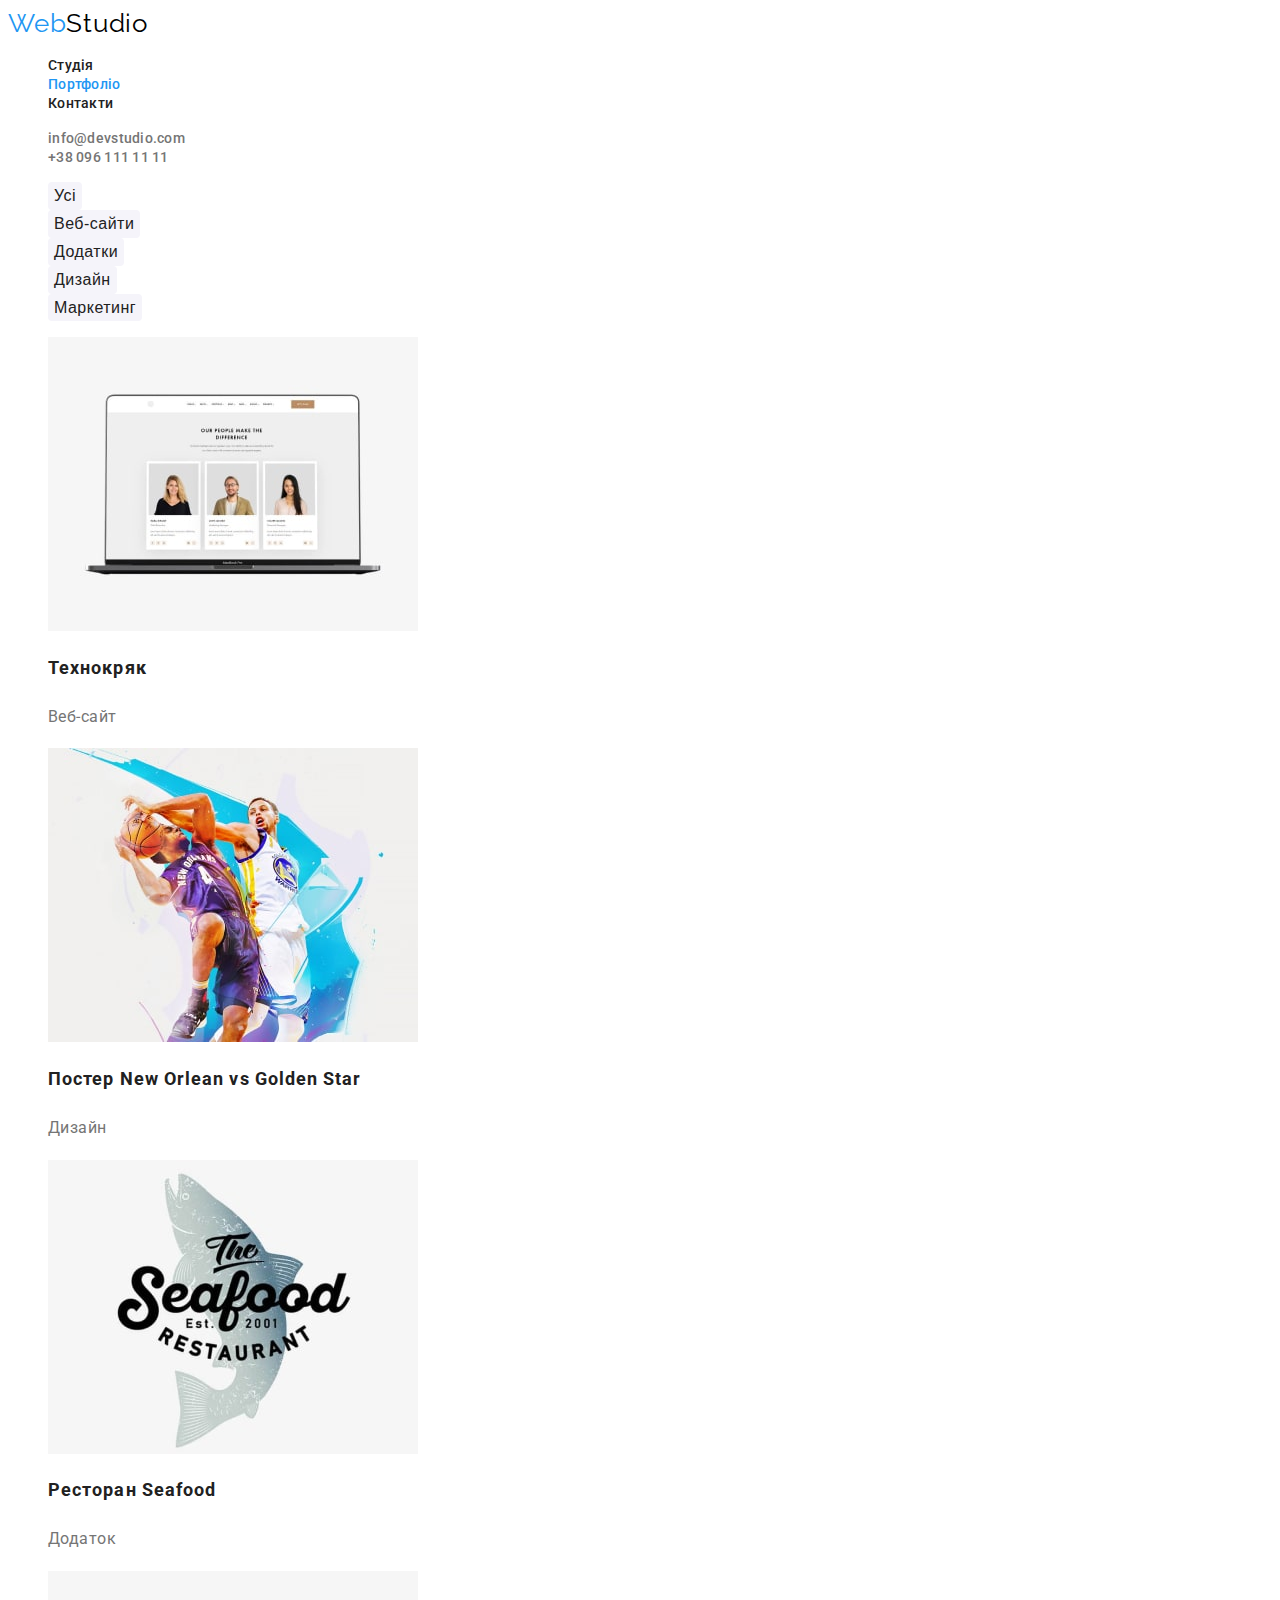
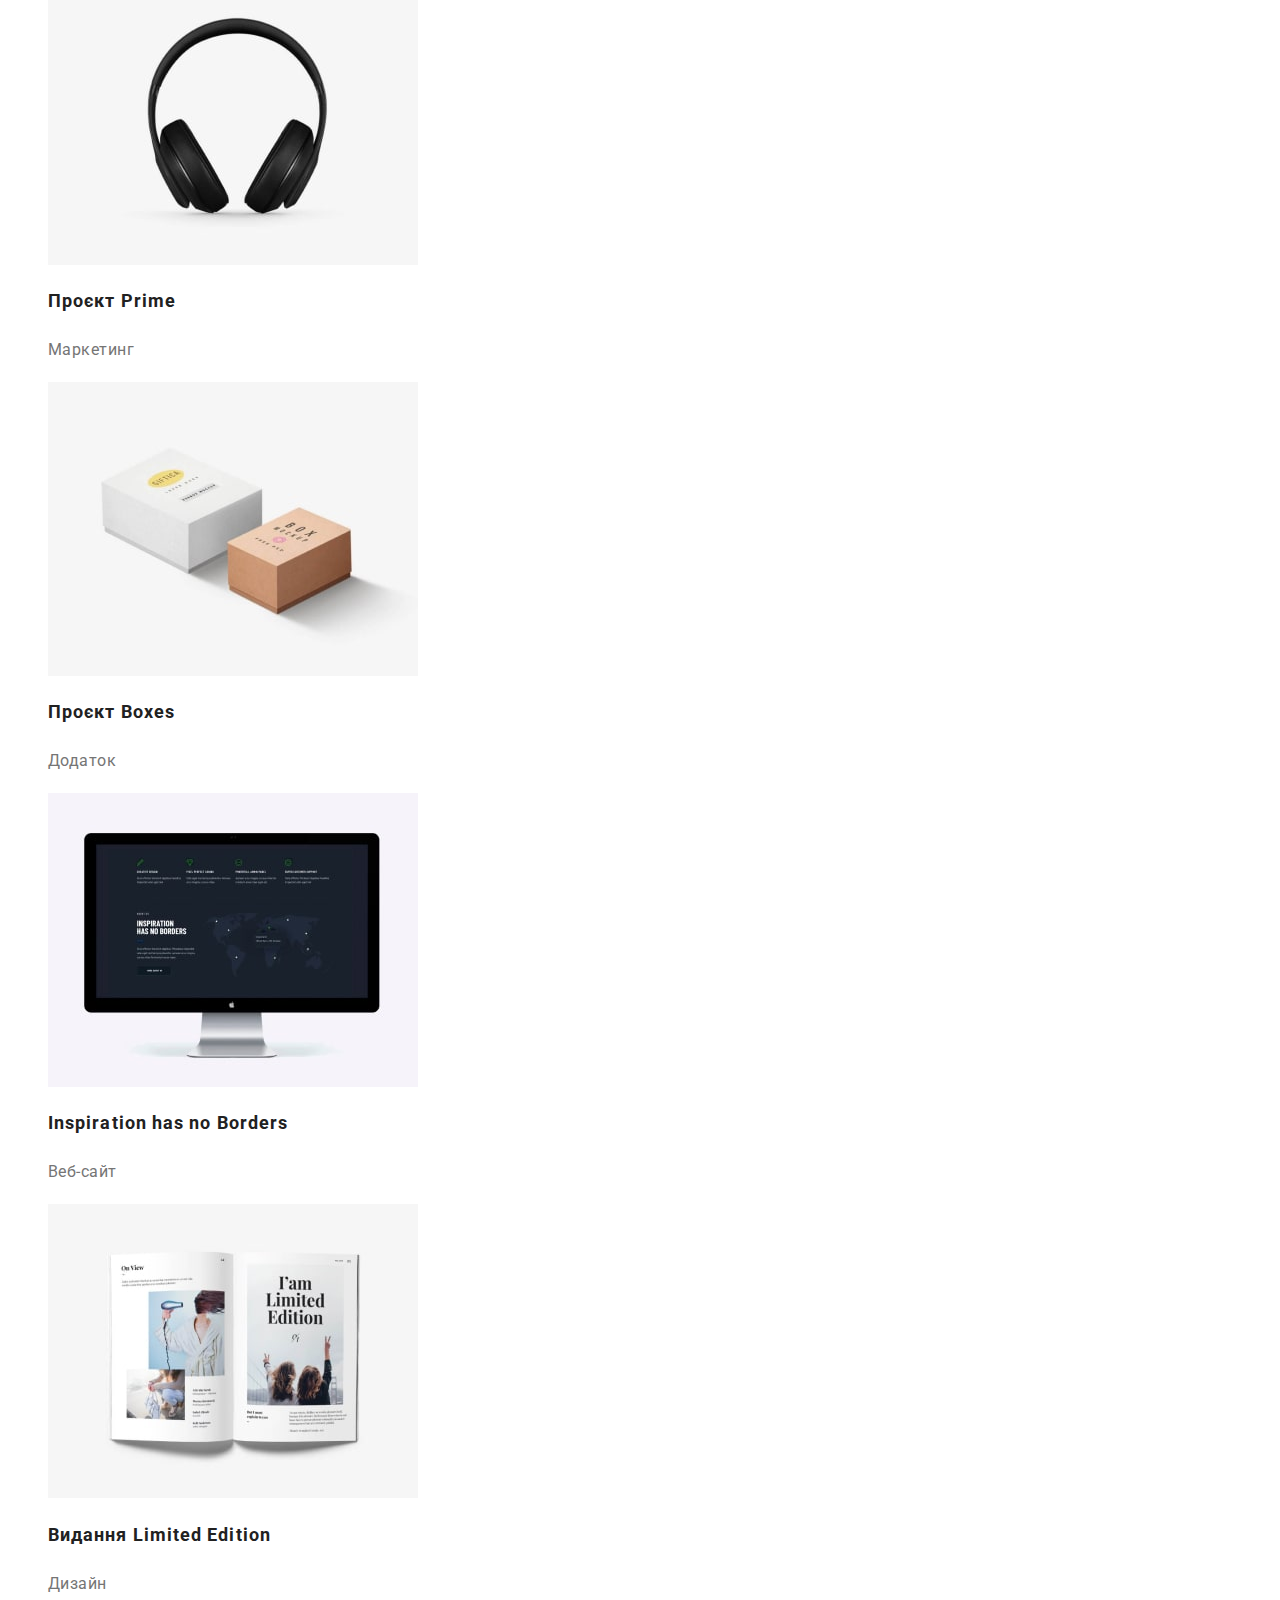
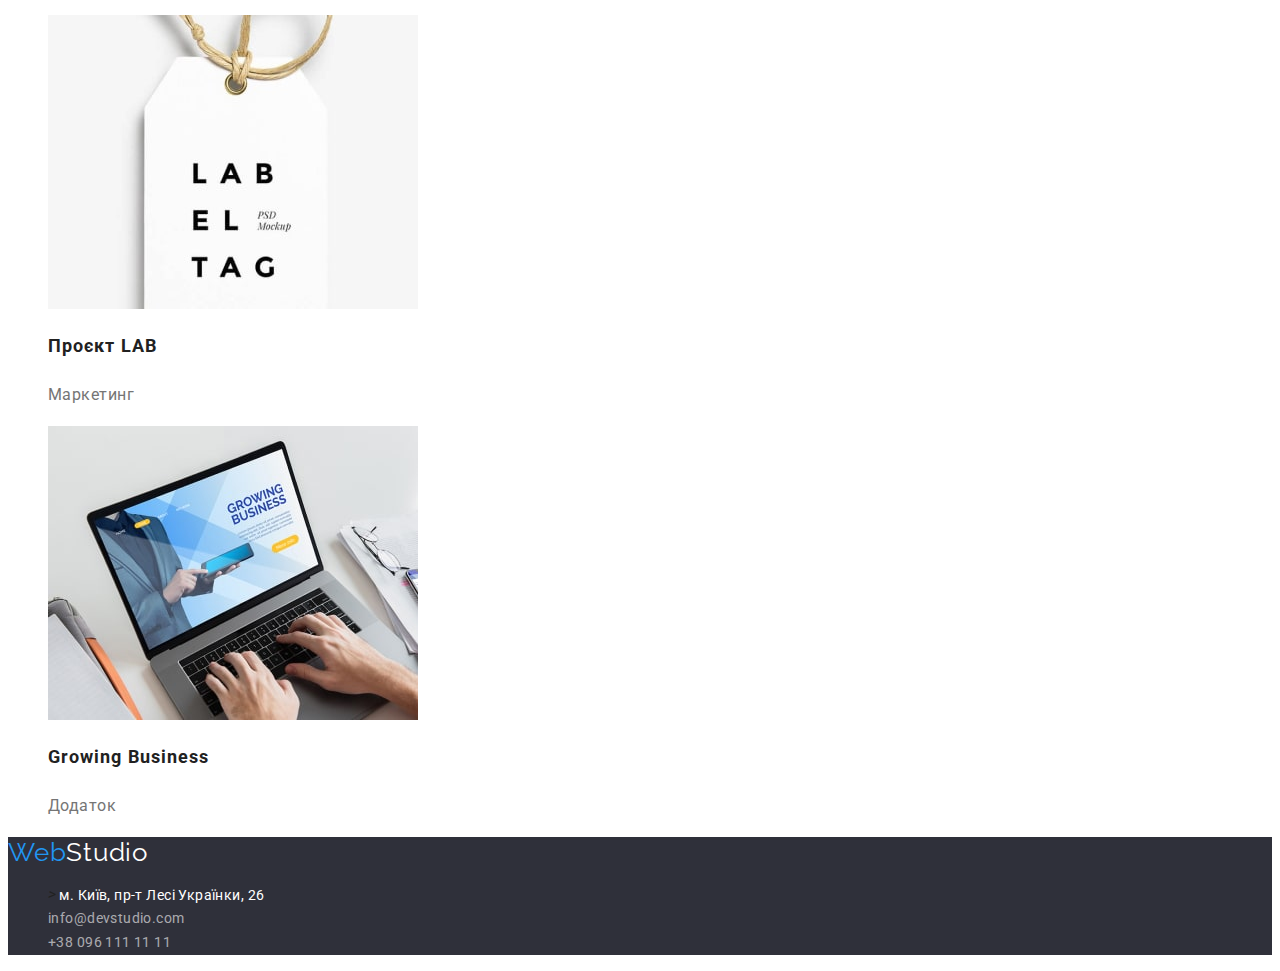
==== portfolio.html @ 54ab81fb "copy files from folder" ====
<!DOCTYPE html>
<html lang="uk">
  <head>
    <meta charset="UTF-8" />
    <meta http-equiv="X-UA-Compatible" content="IE=edge" />
    <meta name="viewport" content="width=device-width, initial-scale=1.0" />
    <title>Студія</title>
    <link rel="preconnect" href="https://fonts.googleapis.com" />
    <link rel="preconnect" href="https://fonts.gstatic.com" crossorigin />
    <link
      href="https://fonts.googleapis.com/css2?family=Raleway:wght@700&family=Roboto:wght@400;500;700;900&display=swap"
      rel="stylesheet"
    />
    <link rel="stylesheet" href="./css/sytyles.css" />
  </head>

  <body>
    <!-- Header -->
    <header class="header">
      <a href="./index.html" class="logo"> <span class="web-logo">Web</span>Studio</a>
      <nav>
        <ul class="list site-nav">
          <li class="list-item"><a class="link" href="./index.html">Студія</a></li>
          <li class="list-item"><a class="link portfolio" href="./portfolio.html">Портфоліо</a></li>
          <li class="list-item"><a class="link" href="#">Контакти</a></li>
        </ul>
      </nav>
      <ul class="list adress-header">
        <li class="list-item">
          <a class="link mail" href="mailto:info@devstudio.com">info@devstudio.com</a>
        </li>
        <li class="list-item">
          <a class="link tel" href="tel:+380961111111">+38 096 111 11 11</a>
        </li>
      </ul>
    </header>

    <main>
      <h1 class="invisible-title">Портфоліо</h1>
      <!-- Filter -->
      <section>
        <ul class="list">
          <li><button type="button" class="button button-filter">Усі</button></li>
          <li><button type="button" class="button button-filter">Веб-сайти</button></li>
          <li><button type="button" class="button button-filter">Додатки</button></li>
          <li><button type="button" class="button button-filter">Дизайн</button></li>
          <li><button type="button" class="button button-filter">Маркетинг</button></li>
        </ul>

        <ul class="list">
          <li class="web-site">
            <a class="link" href="">
              <img src="./img-portfolio/img.jpg" alt="Сайт відкритий на макбук" width="370" />
              <h2 class="project">Технокряк</h2>
              <p class="product descript">Веб-сайт</p>
            </a>
          </li>
          <li class="design">
            <a class="link" href="">
              <img
                src="./img-portfolio/img-1.jpg"
                alt="Гравці у боротьбі за баскетбольний м'яч"
                width="370"
              />
              <h2 class="project">Постер New Orlean vs Golden Star</h2>
              <p class="product descript">Дизайн</p>
            </a>
          </li>
          <li class="app">
            <a class="link" href="">
              <img src="./img-portfolio/img-2.jpg" alt="Логотип ресторану Сіфуд" width="370" />
              <h2 class="project">Ресторан Seafood</h2>
              <p class="product descript">Додаток</p>
            </a>
          </li>
          <li class="marketing">
            <a class="link" href="">
              <img src="./img-portfolio/img-3.jpg" alt="Навушники" width="370" />
              <h2 class="project">Проєкт Prime</h2>
              <p class="product descript">Маркетинг</p>
            </a>
          </li>
          <li class="app">
            <a class="link" href="">
              <img src="./img-portfolio/img-4.jpg" alt="Дві коробки" width="370" />
              <h2 class="project">Проєкт Boxes</h2>
              <p class="product descript">Додаток</p>
            </a>
          </li>
          <li class="web-site">
            <a class="link" href="">
              <img src="./img-portfolio/img-5.jpg" alt="Монітор макінтош" width="370" />
              <h2 class="project">Inspiration has no Borders</h2>
              <p class="product descript">Веб-сайт</p>
            </a>
          </li>
          <li class="design">
            <a class="link" href="">
              <img src="./img-portfolio/img-6.jpg" alt="Розкритий журнал" width="370" />
              <h2 class="project">Видання Limited Edition</h2>
              <p class="product descript">Дизайн</p>
            </a>
          </li>
          <li class="marketing">
            <a class="link" href="">
              <img src="./img-portfolio/img-7.jpg" alt="Лабораторна бірка" width="370" />
              <h2 class="project">Проєкт LAB</h2>
              <p class="product descript">Маркетинг</p>
            </a>
          </li>
          <li class="app">
            <a class="link" href="">
              <img src="./img-portfolio/img-8.jpg" alt="Руки на клавіатурі нутбука" width="370" />
              <h2 class="project">Growing Business</h2>
              <p class="product descript">Додаток</p>
            </a>
          </li>
        </ul>
      </section>
    </main>

    <footer class="footer">
      <a href="./index.html" class="logo logo-footer"> <span class="web-logo">Web</span>Studio</a>
      <address class="adress-footer">
        <ul class="list adress-list">
          <li class="list-item">
            ><a
              class="adress-link link"
              href="https://goo.gl/maps/C36PKo64hpeGQUhFA"
              target="_blank"
              rel="noopener noreferrer"
            >
              м. Київ, пр-т Лесі Українки, 26
            </a>
          </li>
          <li class="list-item">
            <a class="link mail" href="mailto:info@devstudio.com">info@devstudio.com</a>
          </li>
          <li class="list-item">
            <a class="link tel" href="tel:+380961111111">+38 096 111 11 11</a>
          </li>
        </ul>
      </address>
    </footer>
  </body>
</html>
---- css/sytyles.css ----
/* bgc header #ffffff */
/* logo text #2196F3 */
/* bgc #F5F5F5 */
/* bgc our comand #F5F4FA */
/* logo text #2196F3 and #000000 */
/* h1 text #FFFFFF */
/* nav and h2 text #212121 */
/* p text #757575 */

:root {
  --primary-text-color: #212121;
  --title-text-color: #757575;
  --accent-color: #2196f3;
  --primary-bgc-color: #f5f5f5;
  --white-color:#ffffff;
}

body {
  color: var(--primary-text-color);
  font-family: Roboto, sans-serif;
}

.list {
  list-style-type: none;
}

.link {
  text-decoration: none;
  color: var(--primary-text-color);
}

.link:hover,
.link:focus {
  color: var(--accent-color);
}



.button {
  cursor: pointer;
}

/* Header */
.header {
  background-color: var(--white-color);
}

.logo {
  color: #000000;
  font-family: Raleway, sans-serif;
  text-decoration: none;
  font-size: 26px;
  line-height: 1.19;
  letter-spacing: 0.03em;
}

.web-logo {
  color: var(--accent-color);
}


.site-nav .link {

  font-weight: 500;
  font-size: 14px;
  line-height: 1.14;
  letter-spacing: 0.02em;
}

.site-nav .studio, 
.site-nav .portfolio {
  color:var(--accent-color);
}

.site-nav .link:hover,
.site-nav .link:focus {
  color: var(--accent-color);
}

.adress-header .link {
  color: var(--title-text-color);
font-weight: 500;
font-size: 14px;
line-height: 1.14;
letter-spacing: 0.02em;
}

.adress-header .link:hover,
.adress-header .link:focus {
  color: var(--accent-color);
}

/* Hero */

.hero-title {
  color: var(--white-color);
  background-color: #2f303a;
  font-weight: 900;
  font-size: 44px;
  line-height: 1.36;
  text-align: center;
  letter-spacing: 0.06em;
  text-transform: uppercase;
}

.hero-button {
  color: var(--white-color);
  background-color: var(--accent-color);
  border: none;
  font-family: "Roboto";
  font-weight: 700;
  font-size: 16px;
  line-height: 1.9;
  letter-spacing: 0.06em;
  box-shadow: 0px 4px 4px rgba(0, 0, 0, 0.15);
  border-radius: 4px;
}

.hero-button:hover,
.hero-button:focus {
  border-color: var(--accent-color);
  background-color: var(--accent-color);
}

.button-filter {
  font-weight: 500;
font-size: 16px;
line-height: 1.62;
text-align: center;
letter-spacing: 0.03em;
color: var(--primary-text-color);
background: #F5F4FA;
border-radius: 4px;
border-style: inherit;
}

.button-filter:hover {
  border-style: solid;
  border-color: var(--accent-color);
}

.button-filter:focus {
  box-shadow: 0px 4px 4px rgba(0, 0, 0, 0.15);
  color: var(--white-color);
  background-color: var(--accent-color);
}

.button-filter:active {
  box-shadow: 0px 4px 4px rgba(0, 0, 0, 0.15);
  color: var(--white-color);
  background-color: var(--accent-color);
} 

/* Benefits */
.benefits, .solution-list {
  background-color: #f5f5f5;
}

.invisible-title {
  position: absolute;
  width: 1px;
  height: 1px;
  margin: -1px;
  border: 0;
  padding: 0;
  
  white-space: nowrap;
  clip-path: inset(100%);
  clip: rect(0 0 0 0);
  overflow: hidden;
}

.ben-title {
  color: var(--primary-text-color);
  font-weight: 700;
  font-size: 14px;
  line-height: 1.14;
  letter-spacing: 0.03em;
  text-transform: uppercase;
}

.ben-text {
  color: var(--title-text-color);
  font-weight: 400;
  font-size: 14px;
  line-height: 1.71;
  letter-spacing: 0.03em;
}

.our-team {
  background-color: #F5F4FA;
}

.second-title {
  font-weight: 700;
  font-size: 36px;
  line-height: 1.16;
  text-align: center;
  letter-spacing: 0.03em;
}

.pre-title {
  font-weight: 500;
font-size: 16px;
line-height: 1.19;
text-align: center;
letter-spacing: 0.03em;
}

.descript {
  color: var(--title-text-color);
}

.team {
font-weight: 400;
font-size: 16px;
line-height: 1.19;
text-align: center;
letter-spacing: 0.03em;
}

.product {
  font-weight: 400;
font-size: 16px;
line-height: 1.88;
letter-spacing: 0.03em;
}

.project {
  font-weight: 700;
font-size: 18px;
line-height: 2;
/* identical to box height, or 200% */

letter-spacing: 0.06em;

}

.footer {
  background-color: #2F303A;
}

.logo-footer {
  color: var(--white-color);
}

.adress-link {
color: var(--white-color);
font-style: normal;
font-weight: 400;
font-size: 14px;
line-height: 1.71;
letter-spacing: 0.03em;
}

.tel, .mail {
font-style: normal;
font-weight: 400;
font-size: 14px;
line-height: 1.71;
letter-spacing: 0.03em;
color: rgba(255, 255, 255, 0.6);
}
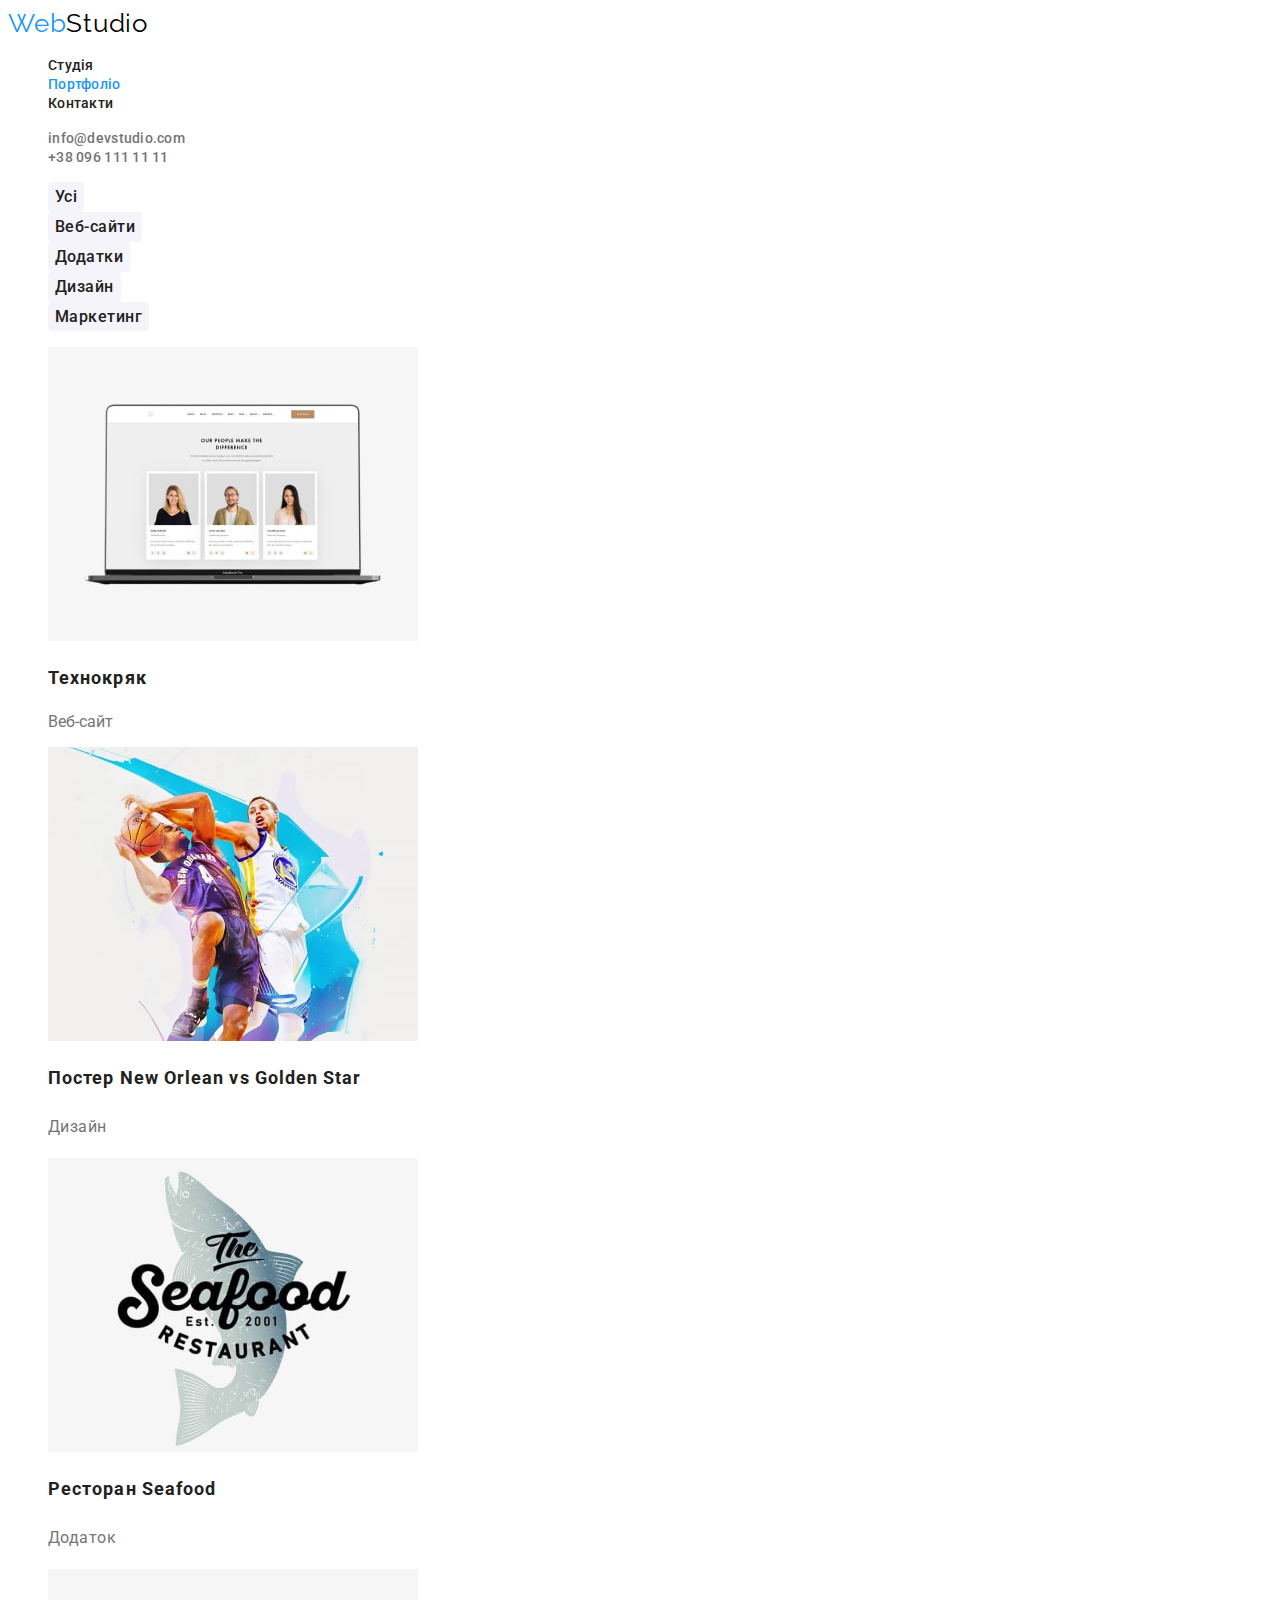
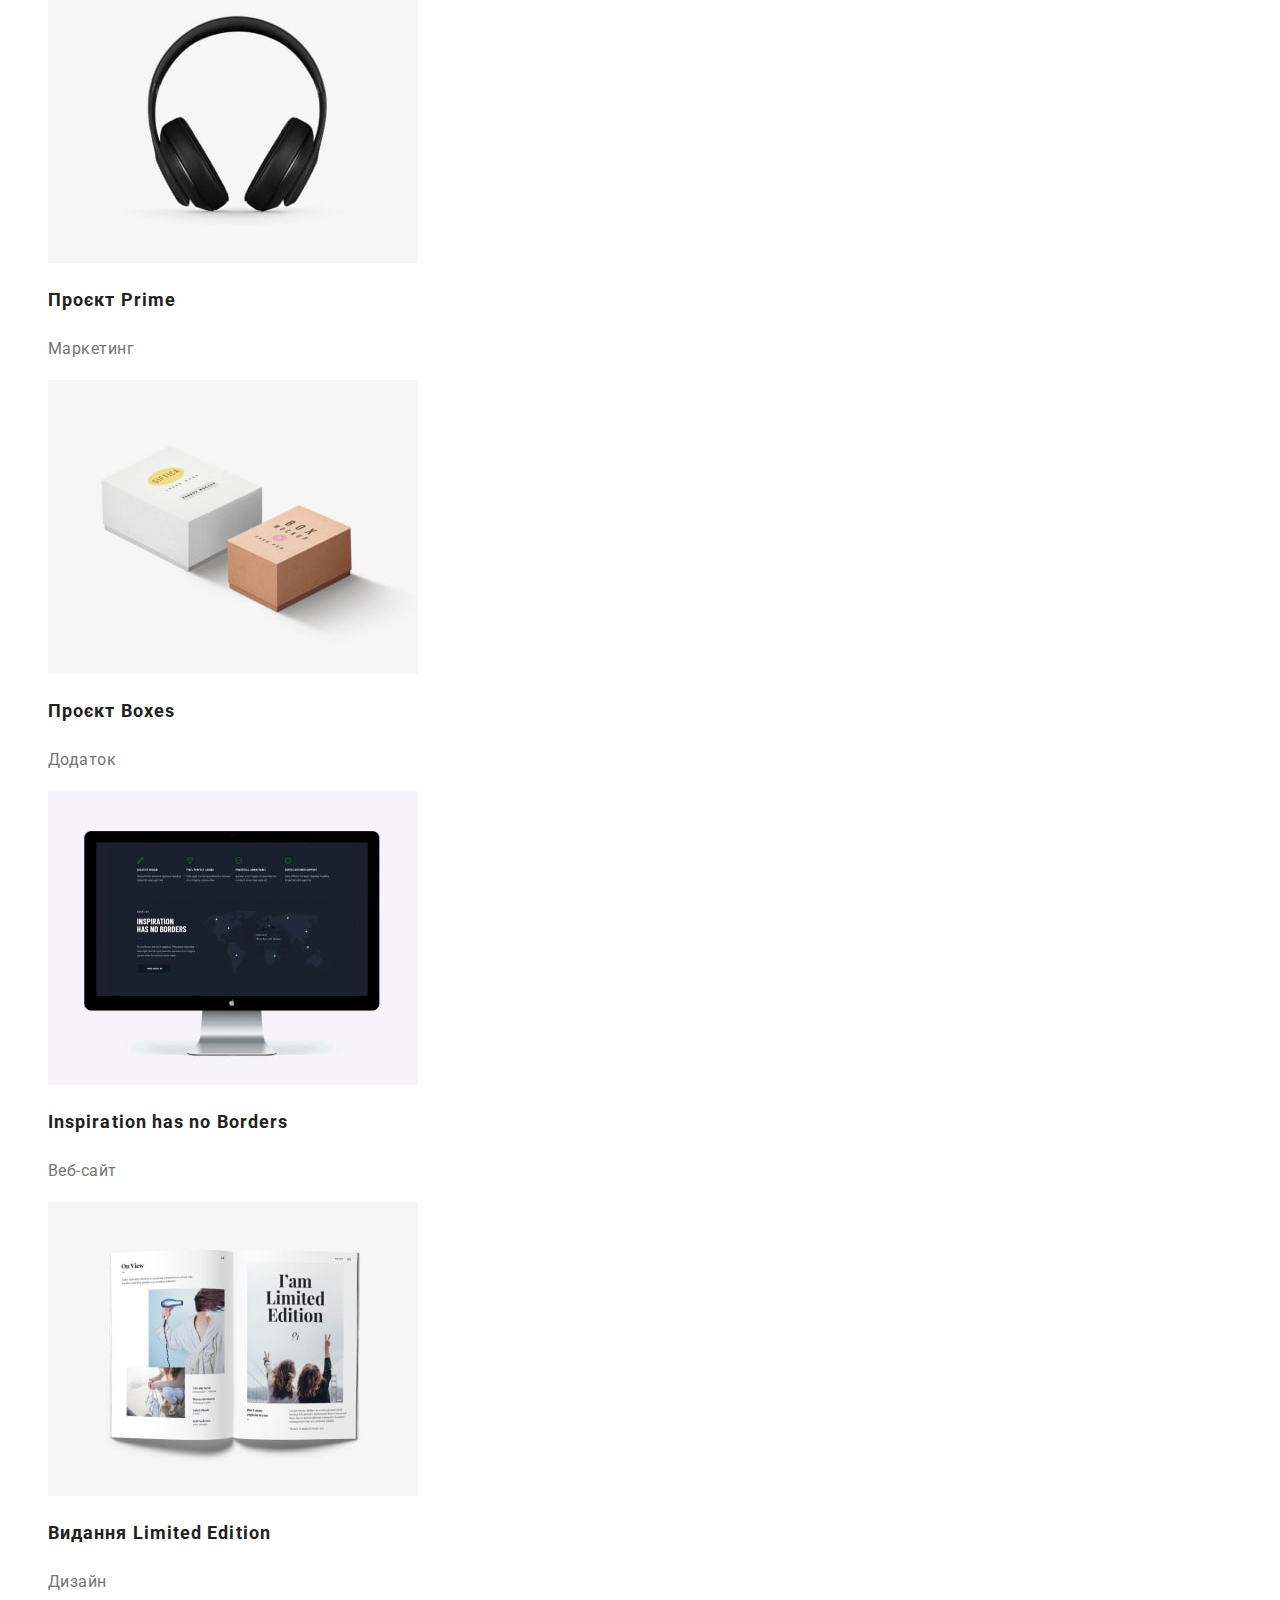
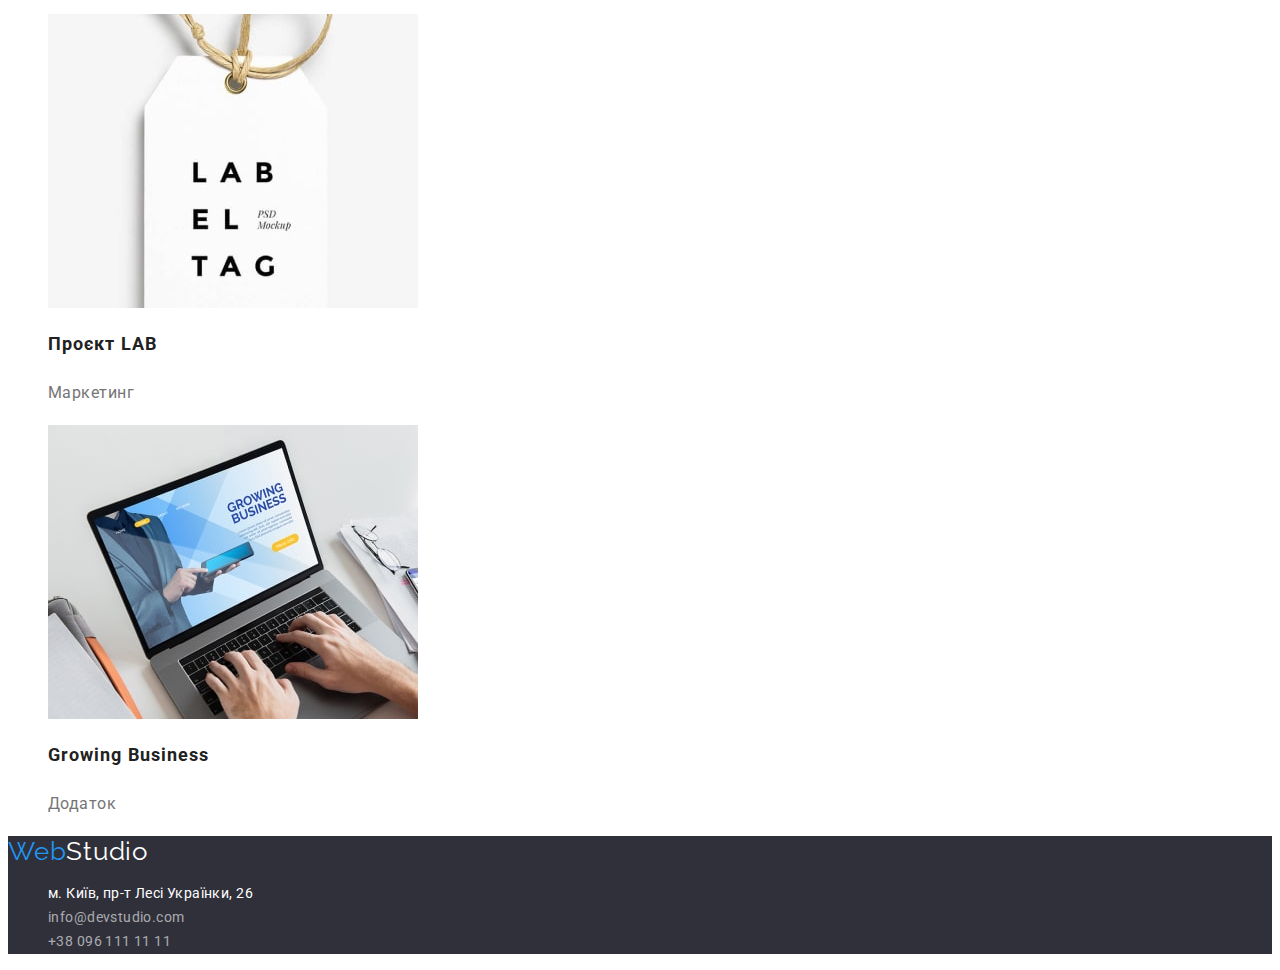
==== commit ff7afe13: "uppdate index/portfolio.html" ====
--- a/portfolio.html
+++ b/portfolio.html
@@ -14,7 +14,7 @@
     <link rel="stylesheet" href="./css/sytyles.css" />
   </head>
 
-  <body>
+  <body class="portfolio-body">
     <!-- Header -->
     <header class="header">
       <a href="./index.html" class="logo"> <span class="web-logo">Web</span>Studio</a>
@@ -47,15 +47,15 @@
           <li><button type="button" class="button button-filter">Маркетинг</button></li>
         </ul>
 
-        <ul class="list">
-          <li class="web-site">
+        <ul class="list-products list">
+          <li class="web-site card">
             <a class="link" href="">
               <img src="./img-portfolio/img.jpg" alt="Сайт відкритий на макбук" width="370" />
               <h2 class="project">Технокряк</h2>
-              <p class="product descript">Веб-сайт</p>
+              <p class="product-text descript">Веб-сайт</p>
             </a>
           </li>
-          <li class="design">
+          <li class="design card">
             <a class="link" href="">
               <img
                 src="./img-portfolio/img-1.jpg"
@@ -66,49 +66,49 @@
               <p class="product descript">Дизайн</p>
             </a>
           </li>
-          <li class="app">
+          <li class="app card">
             <a class="link" href="">
               <img src="./img-portfolio/img-2.jpg" alt="Логотип ресторану Сіфуд" width="370" />
               <h2 class="project">Ресторан Seafood</h2>
               <p class="product descript">Додаток</p>
             </a>
           </li>
-          <li class="marketing">
+          <li class="marketing card">
             <a class="link" href="">
               <img src="./img-portfolio/img-3.jpg" alt="Навушники" width="370" />
               <h2 class="project">Проєкт Prime</h2>
               <p class="product descript">Маркетинг</p>
             </a>
           </li>
-          <li class="app">
+          <li class="app card">
             <a class="link" href="">
               <img src="./img-portfolio/img-4.jpg" alt="Дві коробки" width="370" />
               <h2 class="project">Проєкт Boxes</h2>
               <p class="product descript">Додаток</p>
             </a>
           </li>
-          <li class="web-site">
+          <li class="web-site card">
             <a class="link" href="">
               <img src="./img-portfolio/img-5.jpg" alt="Монітор макінтош" width="370" />
               <h2 class="project">Inspiration has no Borders</h2>
               <p class="product descript">Веб-сайт</p>
             </a>
           </li>
-          <li class="design">
+          <li class="design card">
             <a class="link" href="">
               <img src="./img-portfolio/img-6.jpg" alt="Розкритий журнал" width="370" />
               <h2 class="project">Видання Limited Edition</h2>
               <p class="product descript">Дизайн</p>
             </a>
           </li>
-          <li class="marketing">
+          <li class="marketing card">
             <a class="link" href="">
               <img src="./img-portfolio/img-7.jpg" alt="Лабораторна бірка" width="370" />
               <h2 class="project">Проєкт LAB</h2>
               <p class="product descript">Маркетинг</p>
             </a>
           </li>
-          <li class="app">
+          <li class="app card">
             <a class="link" href="">
               <img src="./img-portfolio/img-8.jpg" alt="Руки на клавіатурі нутбука" width="370" />
               <h2 class="project">Growing Business</h2>
@@ -124,7 +124,7 @@
       <address class="adress-footer">
         <ul class="list adress-list">
           <li class="list-item">
-            ><a
+            <a
               class="adress-link link"
               href="https://goo.gl/maps/C36PKo64hpeGQUhFA"
               target="_blank"
--- a/css/sytyles.css
+++ b/css/sytyles.css
@@ -12,7 +12,7 @@
   --title-text-color: #757575;
   --accent-color: #2196f3;
   --primary-bgc-color: #f5f5f5;
-  --white-color:#ffffff;
+  --white-color: #ffffff;
 }
 
 body {
@@ -32,12 +32,6 @@
 .link:hover,
 .link:focus {
   color: var(--accent-color);
-}
-
-
-
-.button {
-  cursor: pointer;
 }
 
 /* Header */
@@ -58,18 +52,16 @@
   color: var(--accent-color);
 }
 
-
 .site-nav .link {
-
   font-weight: 500;
   font-size: 14px;
   line-height: 1.14;
   letter-spacing: 0.02em;
 }
 
-.site-nav .studio, 
+.site-nav .studio,
 .site-nav .portfolio {
-  color:var(--accent-color);
+  color: var(--accent-color);
 }
 
 .site-nav .link:hover,
@@ -79,10 +71,10 @@
 
 .adress-header .link {
   color: var(--title-text-color);
-font-weight: 500;
-font-size: 14px;
-line-height: 1.14;
-letter-spacing: 0.02em;
+  font-weight: 500;
+  font-size: 14px;
+  line-height: 1.14;
+  letter-spacing: 0.02em;
 }
 
 .adress-header .link:hover,
@@ -92,6 +84,7 @@
 
 /* Hero */
 
+.hero,
 .hero-title {
   color: var(--white-color);
   background-color: #2f303a;
@@ -103,11 +96,14 @@
   text-transform: uppercase;
 }
 
+.button {
+  cursor: pointer;
+  font-family: inherit;
+}
+
 .hero-button {
   color: var(--white-color);
   background-color: var(--accent-color);
-  border: none;
-  font-family: "Roboto";
   font-weight: 700;
   font-size: 16px;
   line-height: 1.9;
@@ -124,19 +120,19 @@
 
 .button-filter {
   font-weight: 500;
-font-size: 16px;
-line-height: 1.62;
-text-align: center;
-letter-spacing: 0.03em;
-color: var(--primary-text-color);
-background: #F5F4FA;
-border-radius: 4px;
-border-style: inherit;
+  font-size: 16px;
+  line-height: 1.62;
+  text-align: center;
+  letter-spacing: 0.03em;
+  color: var(--primary-text-color);
+  background: #f5f4fa;
+  border: 1px solid transparent;
+  border-radius: 4px;
 }
 
 .button-filter:hover {
-  border-style: solid;
-  border-color: var(--accent-color);
+  box-shadow: 0px 4px 4px rgba(0, 0, 0, 0.15);
+  border: 1px solid var(--accent-color);
 }
 
 .button-filter:focus {
@@ -149,11 +145,12 @@
   box-shadow: 0px 4px 4px rgba(0, 0, 0, 0.15);
   color: var(--white-color);
   background-color: var(--accent-color);
-} 
+}
 
 /* Benefits */
-.benefits, .solution-list {
-  background-color: #f5f5f5;
+.benefits,
+.solution-list {
+  background-color: var(--primary-bgc-color);
 }
 
 .invisible-title {
@@ -163,7 +160,7 @@
   margin: -1px;
   border: 0;
   padding: 0;
-  
+
   white-space: nowrap;
   clip-path: inset(100%);
   clip: rect(0 0 0 0);
@@ -172,7 +169,6 @@
 
 .ben-title {
   color: var(--primary-text-color);
-  font-weight: 700;
   font-size: 14px;
   line-height: 1.14;
   letter-spacing: 0.03em;
@@ -181,18 +177,16 @@
 
 .ben-text {
   color: var(--title-text-color);
-  font-weight: 400;
   font-size: 14px;
   line-height: 1.71;
   letter-spacing: 0.03em;
 }
 
 .our-team {
-  background-color: #F5F4FA;
+  background-color: #f5f4fa;
 }
 
 .second-title {
-  font-weight: 700;
   font-size: 36px;
   line-height: 1.16;
   text-align: center;
@@ -201,10 +195,10 @@
 
 .pre-title {
   font-weight: 500;
-font-size: 16px;
-line-height: 1.19;
-text-align: center;
-letter-spacing: 0.03em;
+  font-size: 16px;
+  line-height: 1.19;
+  text-align: center;
+  letter-spacing: 0.03em;
 }
 
 .descript {
@@ -212,32 +206,35 @@
 }
 
 .team {
-font-weight: 400;
-font-size: 16px;
-line-height: 1.19;
-text-align: center;
-letter-spacing: 0.03em;
+  font-size: 16px;
+  line-height: 1.19;
+  text-align: center;
+  letter-spacing: 0.03em;
+}
+
+.portfolio-body {
+  background-color: var(--white-color);
+}
+
+.card {
+  background-color: var(--white-color);
 }
 
 .product {
   font-weight: 400;
-font-size: 16px;
-line-height: 1.88;
-letter-spacing: 0.03em;
+  font-size: 16px;
+  line-height: 1.88;
+  letter-spacing: 0.03em;
 }
 
 .project {
-  font-weight: 700;
-font-size: 18px;
-line-height: 2;
-/* identical to box height, or 200% */
-
-letter-spacing: 0.06em;
-
+  font-size: 18px;
+  line-height: 2;
+  letter-spacing: 0.06em;
 }
 
 .footer {
-  background-color: #2F303A;
+  background-color: #2f303a;
 }
 
 .logo-footer {
@@ -245,19 +242,18 @@
 }
 
 .adress-link {
-color: var(--white-color);
-font-style: normal;
-font-weight: 400;
-font-size: 14px;
-line-height: 1.71;
-letter-spacing: 0.03em;
-}
-
-.tel, .mail {
-font-style: normal;
-font-weight: 400;
-font-size: 14px;
-line-height: 1.71;
-letter-spacing: 0.03em;
-color: rgba(255, 255, 255, 0.6);
-}+  color: var(--white-color);
+  font-style: normal;
+  font-size: 14px;
+  line-height: 1.71;
+  letter-spacing: 0.03em;
+}
+
+.tel,
+.mail {
+  font-style: normal;
+  font-size: 14px;
+  line-height: 1.71;
+  letter-spacing: 0.03em;
+  color: rgba(255, 255, 255, 0.6);
+}
